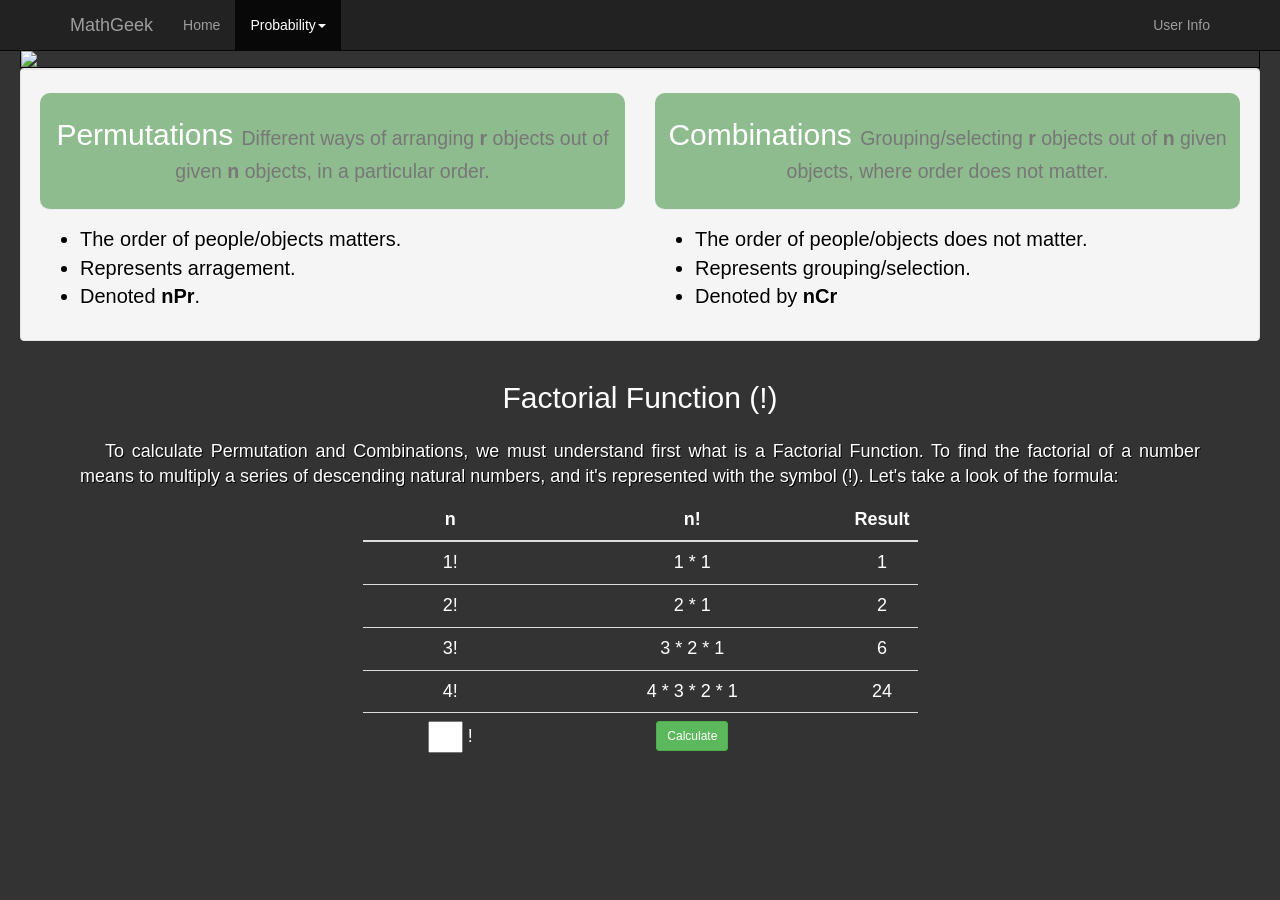
==== page2.html @ d7e9cbf0 "Add files via upload" ====
<!DOCTYPE html>
<html lang="en">

<head>
  <meta charset="utf-8" />
  <meta http-equiv="X-UA-Compatible" content="IE=edge" />
  <meta name="viewport" content="width=device-width, initial-scale=1" />
  <title>MathGeeK/Permutations and Combinations</title>
      <!-- Latest compiled and minified CSS -->
    <link rel="stylesheet" href="https://maxcdn.bootstrapcdn.com/bootstrap/3.3.7/css/bootstrap.min.css" integrity="sha384-BVYiiSIFeK1dGmJRAkycuHAHRg32OmUcww7on3RYdg4Va+PmSTsz/K68vbdEjh4u" crossorigin="anonymous">

    <!-- Optional theme -->
    <link rel="stylesheet" href="https://maxcdn.bootstrapcdn.com/bootstrap/3.3.7/css/bootstrap-theme.min.css" integrity="sha384-rHyoN1iRsVXV4nD0JutlnGaslCJuC7uwjduW9SVrLvRYooPp2bWYgmgJQIXwl/Sp" crossorigin="anonymous">

  <link href="style.css" rel="stylesheet" />
    
</head>
    
    <body>
        
     <nav class="navbar navbar-inverse navbar-fixed-top navbar-inverse"> 
      <div class="container"> 
        <div class="navbar-header">
            <button type="button" class="navbar-toggle collapsed" data-toggle="collapse" data-target="#navbar-collapse" >
                    <span class="sr-only">Toggle navigation</span>
                    <span class="icon-bar"></span>
                    <span class="icon-bar"></span>
                    <span class="icon-bar"></span>
                    <span class="icon-bar"></span>
            </button>
            <a class="navbar-brand">MathGeek</a>
        </div><!-- end navbar-header-->
        <div class="collapse navbar-collapse" id="navbar-collapse">
                <ul class="nav navbar-nav navbar-left">
                    <li><a href="index.html">Home</a></li>
                    <li class="dropdown active"><!-- this is a dropdown menu-->
                        <a href="#" class="dropdown-toggle" data-toggle="dropdown" role="button">Probability<span class="caret"></span></a>
                        
                        <ul class="dropdown-menu">
                            <li><a href="page1.html">Basics of Probability</a></li>
                            <li><a href="page2.html">Combinations and Permutations</a></li>
                            <li role="separator" class="divider"></li><!--horizontal breaking line-->
                            <li><a href="page3.html">Exercises</a></li>
                        </ul>
                    </li>  
                </ul>
                <ul class="nav navbar-nav navbar-right">
                   <li><a href="#">User Info</a></li>   
                </ul>
        </div> 
      </div>       
     </nav> 
        
    <div class="container-fluid">
        
        <div class="row">
            <div class="col-sm-12">
                 <img class="img-responsive main-img top" src="https://i.ytimg.com/vi/uNS1QvDzCVw/maxresdefault.jpg" width=100% height=40%>
            </div>
        </div>
        <div class="well">
            <div class="row">
                <div class="col-sm-6">
                    <div class="page-header box">
                        <h2>Permutations <small>Different ways of arranging <b>r</b> objects out of given <b>n</b> objects, in a particular order.</small></h2>
                    </div>
                    <ul class="explanation">
                        <li>The order of people/objects matters.</li>
                        <li>Represents arragement. </li>
                        <li>Denoted <b>nPr</b>.</li>
                    </ul>
                </div>
                <div class="col-sm-6">
                    <div class="page-header box">
                        <h2>Combinations <small>Grouping/selecting <b>r</b> objects out of <b>n</b> given objects, where order does not matter.</small></h2>
                    </div>
                    <ul class="explanation">
                        <li>The order of people/objects does not matter.</li>
                        <li>Represents grouping/selection.</li>
                        <li>Denoted by <b>nCr</b></li>
                    </ul>  
                </div>
            </div>
        </div>
    </div>
    <div class="container"> 
        <div class="row">
            <div class="col-sm-12">
            <h2>Factorial Function (!)</h2>    
            <p>To calculate Permutation and Combinations, we must understand first what is a Factorial Function. To find the factorial of a number means to multiply a series of descending natural numbers, and it's represented with the symbol (!). Let's take a look of the formula: </p>
            </div>
        </div>
        <div class="row">
            <div class="col-sm-3"></div>
            <div class="col-sm-6">
                <div class="table-responsive">
                    <table class="table">
                        <thead>
                            <tr>
                                <th>n</th>
                                <th>n!</th>
                                <th>Result</th>
                            </tr>
                        </thead>
                        <tbody>
                            <tr>
                                <td>1!</td>
                                <td>1 * 1</td>
                                <td>1</td>
                            </tr>
                            <tr>
                                <td>2!</td>
                                <td>2 * 1</td>
                                <td>2</td>
                            </tr>
                            <tr>
                                <td>3!</td>
                                <td>3 * 2 * 1</td>
                                <td>6</td>
                            </tr>
                            <tr>
                                <td>4!</td>
                                <td>4 * 3 * 2 * 1</td>
                                <td>24</td>
                            </tr>
                            <tr>
                                <td><input class="find" id="userInput" type="text" value=""> !</td>
                                <td id="printProcess"><button class="btn btn-success btn-sm" onclick="getFactorial();">Calculate</button></td>
                                <td class="find" id="printResult"></td>
                            </tr>
                        </tbody>
                    </table>
                </div>
            </div>
        </div>
        
        
    
    </div>

<script src='script.js'></script>   
<script
  src="https://code.jquery.com/jquery-3.2.1.min.js"
  integrity="sha256-hwg4gsxgFZhOsEEamdOYGBf13FyQuiTwlAQgxVSNgt4="
  crossorigin="anonymous"></script>
    
<!-- Latest compiled and minified JavaScript -->
<script src="https://maxcdn.bootstrapcdn.com/bootstrap/3.3.7/js/bootstrap.min.js" integrity="sha384-Tc5IQib027qvyjSMfHjOMaLkfuWVxZxUPnCJA7l2mCWNIpG9mGCD8wGNIcPD7Txa" crossorigin="anonymous"></script>
    </body>
</html>
---- style.css ----
body {
    background-color: #333;
    font-family: Arial, sans-serif; 
    padding: 10px 5px;   
}

.dopdown-menu {
    background-color: white;

}

.main-img {
    border: 1px solid black;
    margin: auto;
}

h1, h2, h3, h4, h5, h6 {
    color: white;
    text-align: center;
}

p {
    text-align: justify;
    padding: 15px 10px 0;
    line-height: 25px;
    text-indent: 25px;
    font-size: 18px;
    color: white;
    text-shadow: 1px 1px black;
}

.panel-head {
    color: black;
    text-shadow: 1px 1px white;
}

 .text-contrast {
    color: black;
    text-decoration: underline;
    margin-top: 10px;
    padding-bottom: 5px;
}

.formula1 {
    position: relative;
    top: -29px;
    left: 100px;
    display: block;
    align-items: baseline;
    width: 200px;
    height: 20px;
    margin-left: -40px;
    color: black;
    text-align: center;
}

.formula {
    position: relative;
    top: -30px;
    left: 100px;
    display: block;
    align-items: baseline;
    width: 70px;
    height: 25px;
    margin-left: -40px;
    color: black;
    padding: 10px auto;
}

.formula-result {
    position: relative;
    display: inline-block;
    top: -20px;
    left: 50px;
    width: 70px;
    height: 25px;
    margin-left: 10px;
}

.top {
    margin-top: 40px;
}

.explanation {
    font-size: 20px;
    color: black;
    text-shadow: 1px 1px #fff;
}

.box {
    background-color: darkseagreen;
    margin: 5px 0 15px;
    padding: 5px 5px 15px;
    border-radius: 10px;
}

table,
table th {
    color: white;
    text-align: center;
    font-size: 18px;
}

.find {
    width: 35px;
    color: black;
}
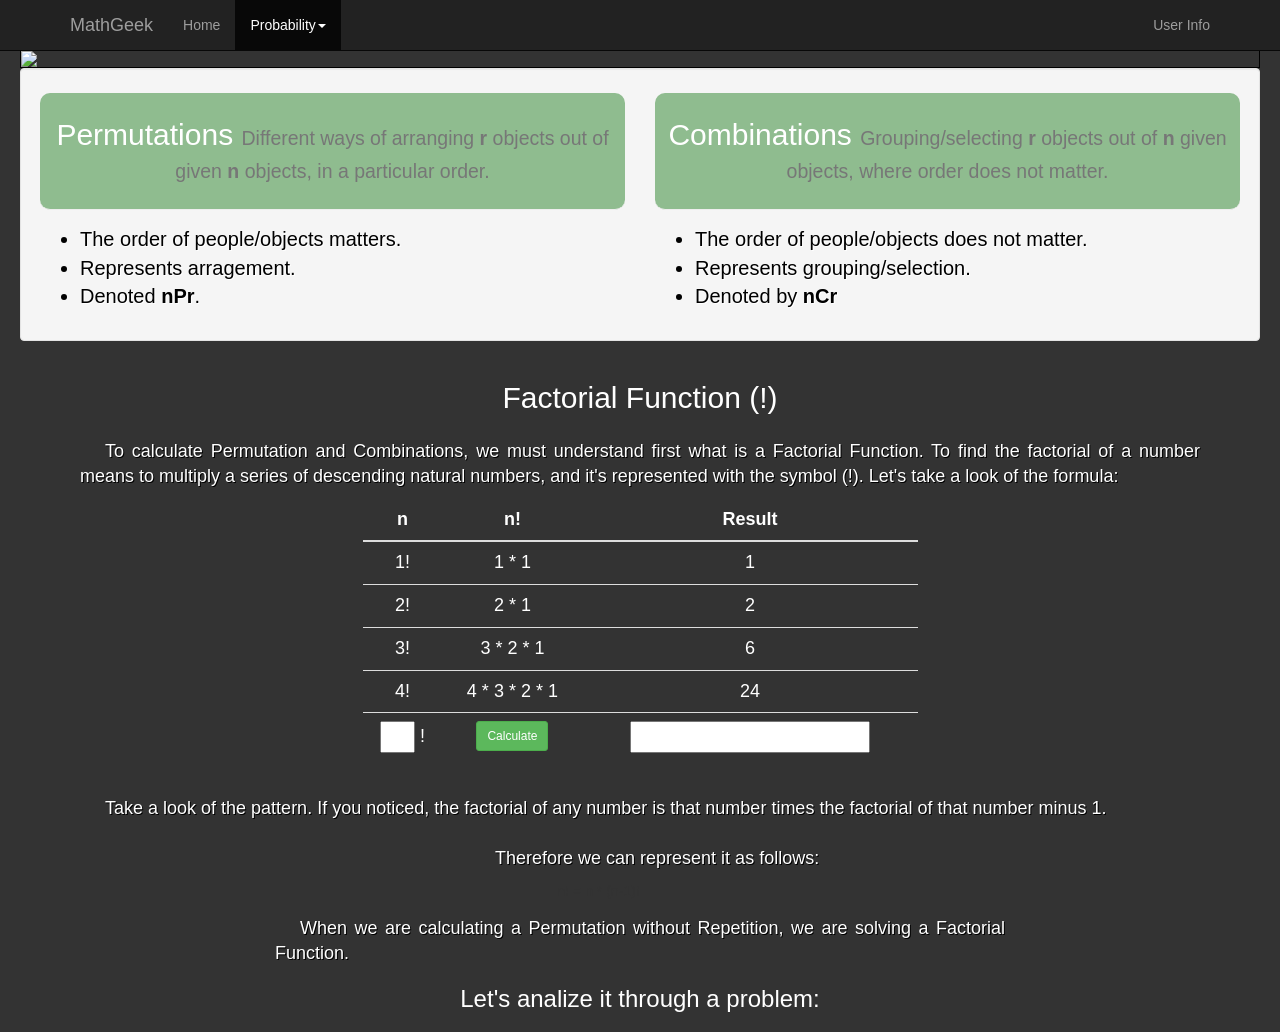
==== commit f71133e9: "Update page2.html" ====
--- a/page2.html
+++ b/page2.html
@@ -125,15 +125,40 @@
                             </tr>
                             <tr>
                                 <td><input class="find" id="userInput" type="text" value=""> !</td>
-                                <td id="printProcess"><button class="btn btn-success btn-sm" onclick="getFactorial();">Calculate</button></td>
-                                <td class="find" id="printResult"></td>
+                                <td id="printProcess"><button class="btn btn-success btn-sm" onclick="getFactorial(num);">Calculate</button></td>
+                                <td><input class="white" id="printResult" type="text" value=""> </td>
                             </tr>
                         </tbody>
                     </table>
                 </div>
             </div>
         </div>
-        
+        <div class="row">
+            <div class="col-sm-12">
+                <p>Take a look of the pattern. If you noticed, the factorial of any number is that number times the factorial of that number minus 1.</p> 
+                
+            </div>
+        </div>
+        <div class="row">
+            <div class="col-sm-4"></div>
+            <div class="col-sm-6">
+                <p>Therefore we can represent it as follows:</p>
+                <div class="row">
+                    <div class="col-sm-2"></div>
+                    <div class="col-sm-5">
+                        <div class="formula-box">n! = n * (n-1)!</div>
+                    </div>
+                </div>
+            </div>
+         </div>
+        <div class="row">
+            <div class="col-sm-2"></div>
+            <div class="col-sm-8">
+                <p>When we are calculating a Permutation without Repetition, we are solving a Factorial Function.</p>
+                <h3>Let's analize it through a problem:</h3>
+            </div>
+        </div>
+            
         
     
     </div>
@@ -147,4 +172,4 @@
 <!-- Latest compiled and minified JavaScript -->
 <script src="https://maxcdn.bootstrapcdn.com/bootstrap/3.3.7/js/bootstrap.min.js" integrity="sha384-Tc5IQib027qvyjSMfHjOMaLkfuWVxZxUPnCJA7l2mCWNIpG9mGCD8wGNIcPD7Txa" crossorigin="anonymous"></script>
     </body>
-</html>+</html>
